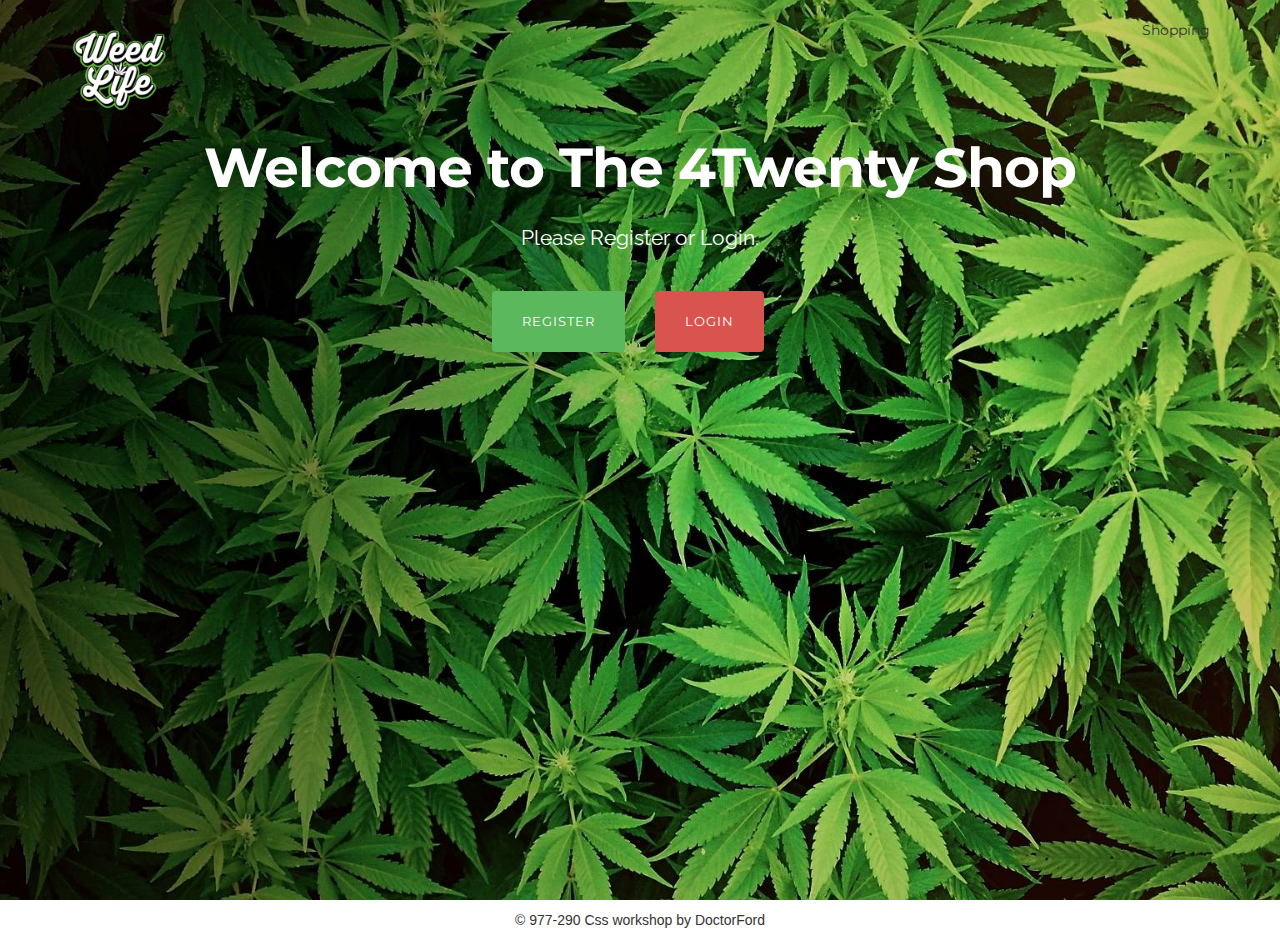
==== index.html @ 0eea9dbb "commit" ====
<!DOCTYPE html>
<html lang="en">
<head>
    <meta charset="UTF-8">
    <meta name="viewport" content="width=device-width, initial-scale=1.0">
    <meta http-equiv="X-UA-Compatible" content="ie=edge">
    <meta name="viewport" content="width=device-width, initial-scale=1.0, maximum-scale=1.0, user-scalable=no">
    <title>The 4Twenty Shop</title>
    <link rel="shortcut icon" href="image/ico/favicon.png">
    <link rel="apple-touch-icon-precomposed" sizes="144x144" href="images/ico/apple-touch-icon-144-precomposed.png">
    <link rel="apple-touch-icon-precomposed" sizes="114x114" href="images/ico/apple-touch-icon-114-precomposed.png">
    <link rel="apple-touch-icon-precomposed" sizes="72x72" href="images/ico/apple-touch-icon-72-precomposed.png">
    <link rel="apple-touch-icon-precomposed" href="images/ico/apple-touch-icon-57-precomposed.png">
    <meta property="og:title" content="">
	<meta property="og:type" content="website">
	<meta property="og:url" content="">
	<meta property="og:site_name" content="">
    <meta property="og:description" content="">
    
    <link href='http://fonts.googleapis.com/css?family=Raleway:400,100,200,300,500,600,700,800,900|Montserrat:400,700' rel='stylesheet' type='text/css'>
    <!--link href="styles.css?v=1.2" rel="stylesheet"-->
    <link rel="stylesheet" href="css/bootstrap.min.css">
    <link rel="stylesheet" href="css/index.css">

    <script src="js/modernizr-2.7.1.js"></script>

</head>

 
<body>

    <header>
      <div class="container">
        <div class="row">
          <div class="col-xs-6">
          <img src="image/logo1.png" alt="Logo"width="100"></a>
          </div>
          <div class="col-xs-6 signin text-right navbar-nav">
            <a href="login.html" class="scroll">Shopping</a>
          </div>
        </div>

        <div class="row header-info">
          <div class="col-sm-10 col-sm-offset-1 text-center">
            <h1 class="wow fadeIn">Welcome to The 4Twenty Shop</h1>
            <br />
            <p class="lead wow fadeIn" data-wow-delay="0.5s">Please Register or Login.</p>
            <br />

            <div class="row">
              <div class="col-md-8 col-md-offset-2 col-sm-10 col-sm-offset-1">
                <div class="row">
                  <div class="col-xs-6 text-right wow fadeInUp" data-wow-delay="1s">
                    <a href="register.html" class="btn btn-success btn-lg scroll">Register</a>
                  </div>
                  <div class="col-xs-6 text-left wow fadeInUp" data-wow-delay="1.4s">
                    <a href="login.html" class="btn btn-danger btn-lg scroll">Login</a>
                  </div>
                </div><!--End Button Row-->
              </div>
            </div>

          </div>
        </div>
      </div>
    </header>
    <div class="footer agileits w3layouts">
            
                <p >
                <div class="container text-center">
                    &copy; 977-290 Css workshop by DoctorFord</p>
                </div>
                <div class="clearfix"></div>

            </div>
    <script src="https://code.jquery.com/jquery-3.2.1.min.js" crossorigin="anonymous"></script>
    <script src="https://cdnjs.cloudflare.com/ajax/libs/popper.js/1.12.9/umd/popper.min.js" integrity="sha384-ApNbgh9B+Y1QKtv3Rn7W3mgPxhU9K/ScQsAP7hUibX39j7fakFPskvXusvfa0b4Q" crossorigin="anonymous"></script>
    <script src="https://maxcdn.bootstrapcdn.com/bootstrap/4.0.0/js/bootstrap.min.js" integrity="sha384-JZR6Spejh4U02d8jOt6vLEHfe/JQGiRRSQQxSfFWpi1MquVdAyjUar5+76PVCmYl" crossorigin="anonymous"></script>
    </body>
</html>
---- css/index.css ----
h1, h2, h3, h4, h5, h6, p, .btn, .navbar-nav a, .form-control, .list-inline, small, #pricing {
    font-family: 'Montserrat', sans-serif;
  }

header {
    background: url(../image/header-bg.jpg) no-repeat center center;
    width: 100%;
    padding: 20px 10px 60px 10px;
    height: 100vh;
    overflow: hidden;
    background-size: cover;
    -webkit-background-size: cover;
    -moz-background-size: cover;
    -o-background-size: cover;
  }
  h1 {
    font-size: 55px;
    line-height: 55px;
    letter-spacing: -1px;
    color: #ffffff;
    font-weight: 700;
  }
  a:hover, a:focus {
    text-decoration: none;
    color: #231f20;
    -webkit-transition: all 0.35s ease-in-out;
    -moz-transition: all 0.35s ease-in-out;
    -o-transition: all 0.35s ease-in-out;
    transition: all 0.35s ease-in-out;
  }
  .btn {
    text-transform: uppercase;
    border-radius: 4px;
    border: none;
  }
  
  .btn-lg {
    font-size: 13px;
    line-height: 1.33;
    padding: 22px 30px;
    font-weight: 400;
    letter-spacing: 1px;
  }
  a {
    color: inherit;
    font-weight: inherit;
    font-size: inherit;
    text-decoration: none;
  }
  p, .lead {
	font-family: 'Raleway', sans-serif;
}
.lead {
    font-size: 21px;
    line-height: 26px;
    color: #ffffff;
    font-weight: 400;
  }
  p {
    font-size: 17px;
    line-height: 22px;
    color: #929496;
    font-weight: 400;
  }
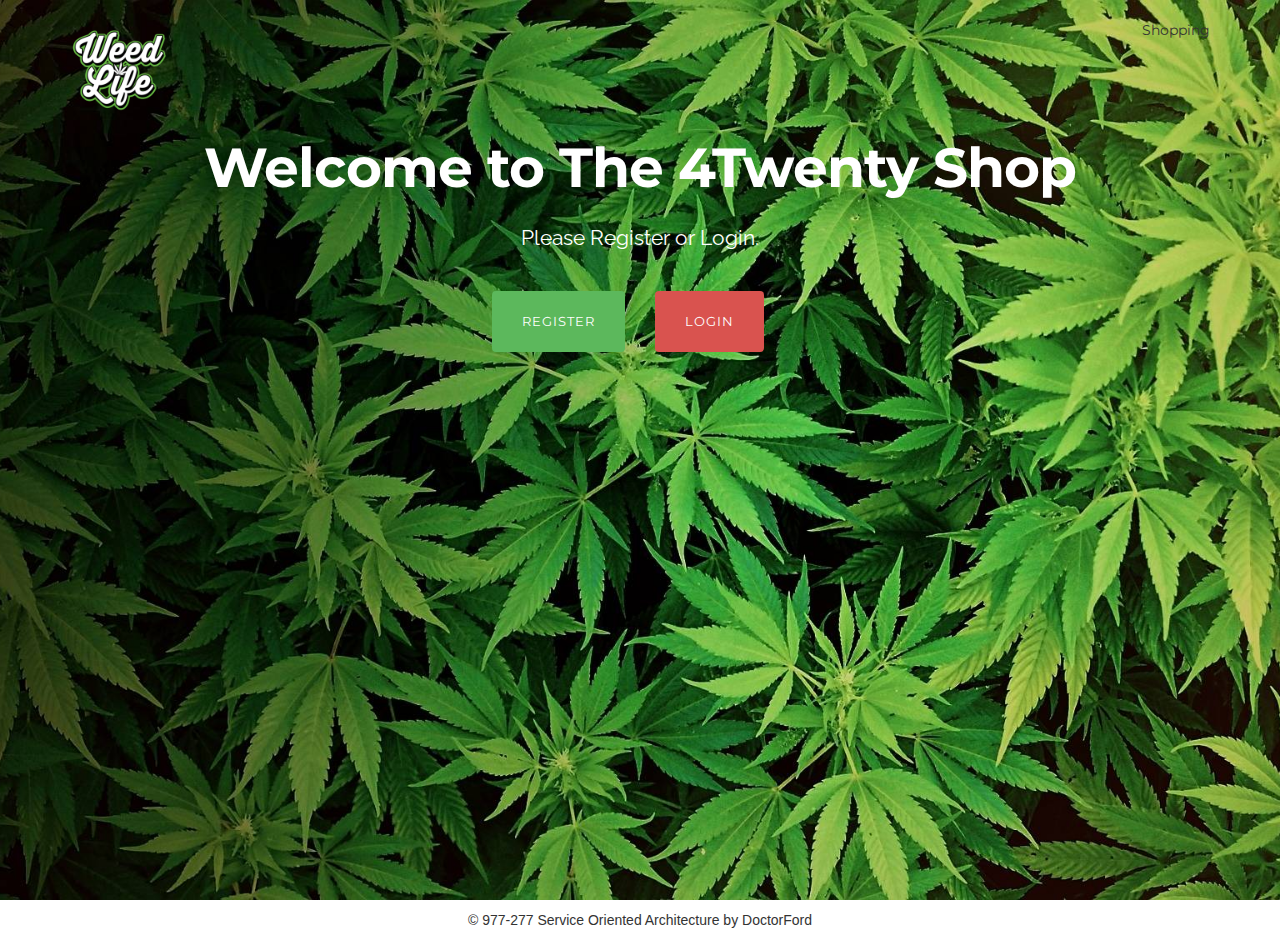
==== commit e0bbc22a: "doctorford commit2" ====
--- a/index.html
+++ b/index.html
@@ -68,7 +68,7 @@
             
                 <p >
                 <div class="container text-center">
-                    &copy; 977-290 Css workshop by DoctorFord</p>
+                    &copy; 977-277 Service Oriented Architecture by DoctorFord</p>
                 </div>
                 <div class="clearfix"></div>
 
